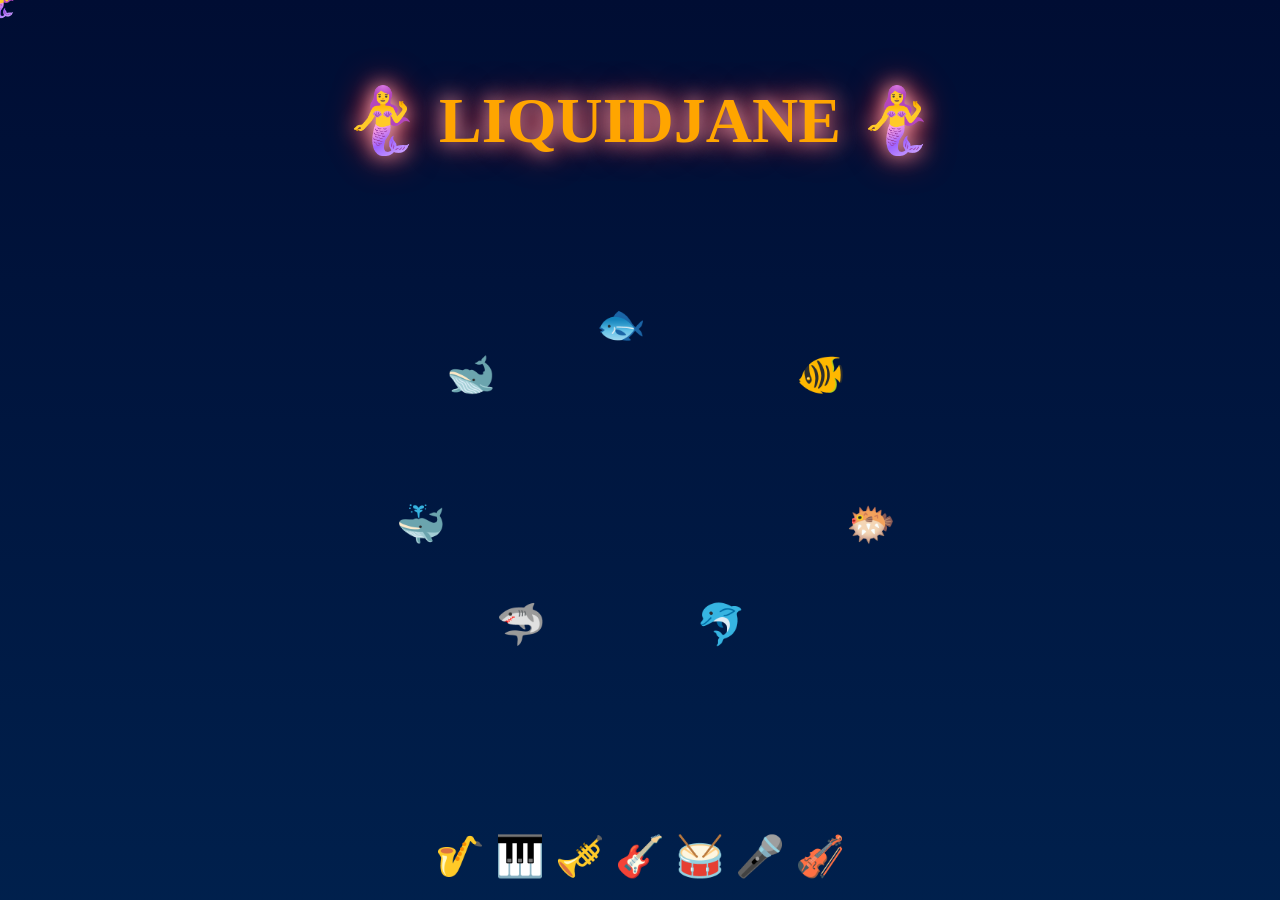
==== index.html @ fe190a69 "Initial commit" ====
<!DOCTYPE html>
<html lang="en">
<head>
<meta charset="UTF-8">
<meta name="viewport" content="width=device-width, initial-scale=1.0">
<title>LiquidJane</title>
<link rel="stylesheet" href="style.css">
</head>
<body>

<h1 class="title" onclick="goHome()">🧜‍♀️ LIQUIDJANE 🧜‍♀️</h1>

<div class="fish-buttons">
  <button class="fish" onclick="openPage(1)">🐟</button>
  <button class="fish" onclick="openPage(2)">🐠</button>
  <button class="fish" onclick="openPage(3)">🐡</button>
  <button class="fish" onclick="openPage(4)">🐬</button>
  <button class="fish" onclick="openPage(5)">🦈</button>
  <button class="fish" onclick="openPage(6)">🐳</button>
  <button class="fish" onclick="openPage(7)">🐋</button>
</div>

<div class="instruments">🎷 🎹 🎺 🎸 🥁 🎤 🎻</div>
<div id="cursor">🧜‍♀️</div>

<script src="script.js"></script>
</body>
</html>
---- style.css ----
body {
  margin:0;
  overflow:hidden;
  height:100vh;
  background: linear-gradient(180deg,#000d33,#003366,#66b3ff);
  background-size:400% 400%;
  animation: melt 6s ease-in-out infinite alternate;
  cursor:none;
  font-family:'Comic Sans MS', cursive;
}
.title {
  position:absolute;
  top:40px;
  left:50%;
  transform:translateX(-50%);
  font-size:4em;
  color:orange;
  text-shadow:0 0 20px pink,0 0 35px red;
  cursor:pointer;
  z-index:10;
}
@keyframes melt {
  0%{background-position:0% 0%;}
  100%{background-position:100% 100%;}
}
.instruments {
  position:absolute;
  bottom:20px;
  width:100%;
  text-align:center;
  font-size:2.5em;
  color:white;
}
.fish-buttons {
  position:absolute;
  top:50%;
  left:50%;
  transform:translate(-50%, -50%);
}
.fish {
  position:absolute;
  font-size:2.5em;
  background:none;
  border:none;
  cursor:pointer;
  animation:bob 2s ease-in-out infinite alternate;
}
@keyframes bob {
  0%{transform:translateY(0px);}
  100%{transform:translateY(-10px);}
}
.fish:nth-child(1){top:-150px; left:-50px;}
.fish:nth-child(2){top:-100px; left:150px;}
.fish:nth-child(3){top:50px; left:200px;}
.fish:nth-child(4){top:150px; left:50px;}
.fish:nth-child(5){top:150px; left:-150px;}
.fish:nth-child(6){top:50px; left:-250px;}
.fish:nth-child(7){top:-100px; left:-200px;}
#cursor {
  position:fixed;
  pointer-events:none;
  font-size:2em;
  transform:translate(-50%,-50%);
  z-index:1000;
}
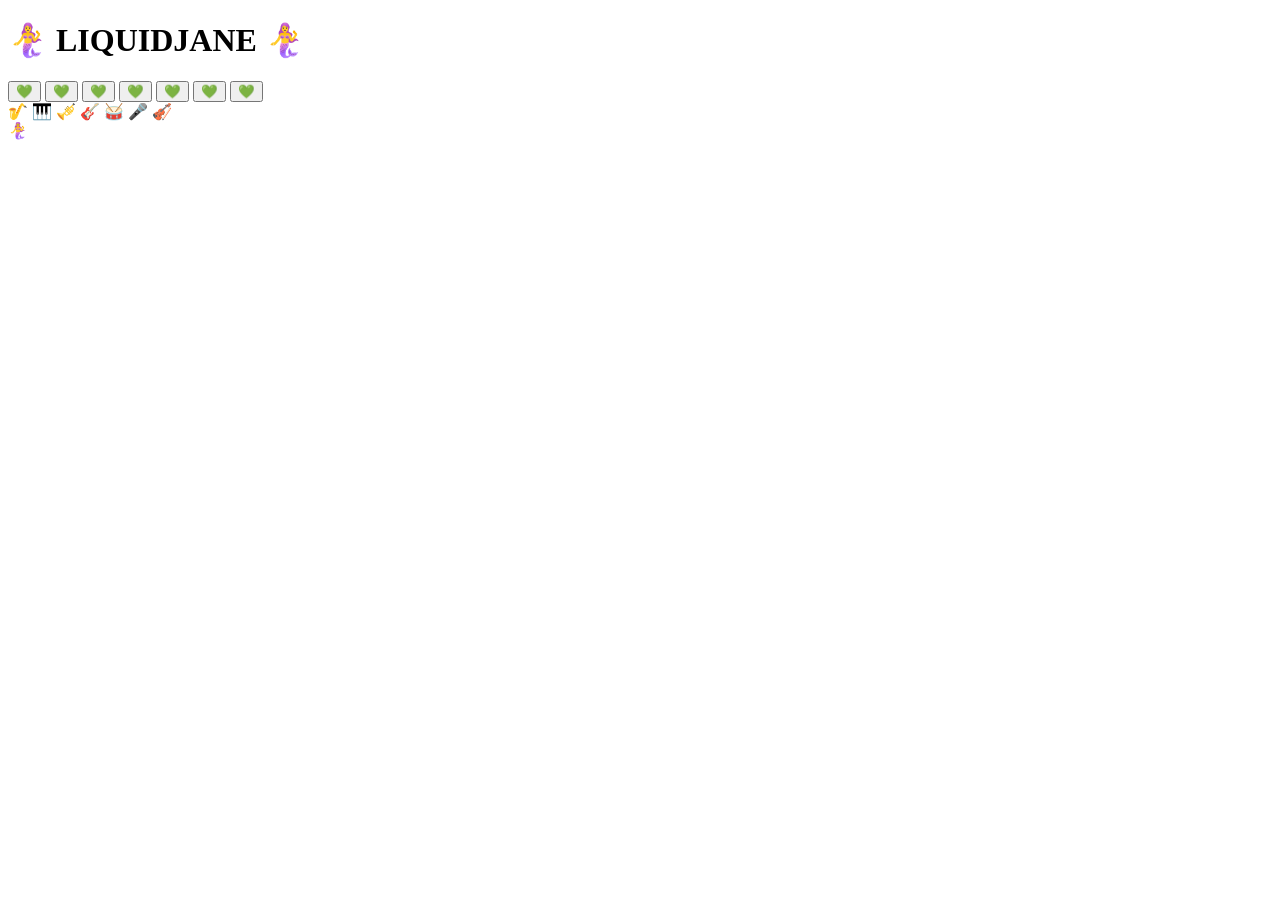
==== commit 45e57d12: "Add initial HTML structure for LiquidJane" ====
--- a/index.html
+++ b/index.html
@@ -10,17 +10,18 @@
 
 <h1 class="title" onclick="goHome()">🧜‍♀️ LIQUIDJANE 🧜‍♀️</h1>
 
-<div class="fish-buttons">
-  <button class="fish" onclick="openPage(1)">🐟</button>
-  <button class="fish" onclick="openPage(2)">🐠</button>
-  <button class="fish" onclick="openPage(3)">🐡</button>
-  <button class="fish" onclick="openPage(4)">🐬</button>
-  <button class="fish" onclick="openPage(5)">🦈</button>
-  <button class="fish" onclick="openPage(6)">🐳</button>
-  <button class="fish" onclick="openPage(7)">🐋</button>
+<div class="page-buttons">
+  <button class="page" onclick="openPage(1)">💚</button>
+  <button class="page" onclick="openPage(2)">💚</button>
+  <button class="page" onclick="openPage(3)">💚</button>
+  <button class="page" onclick="openPage(4)">💚</button>
+  <button class="page" onclick="openPage(5)">💚</button>
+  <button class="page" onclick="openPage(6)">💚</button>
+  <button class="page" onclick="openPage(7)">💚</button>
 </div>
 
 <div class="instruments">🎷 🎹 🎺 🎸 🥁 🎤 🎻</div>
+
 <div id="cursor">🧜‍♀️</div>
 
 <script src="script.js"></script>
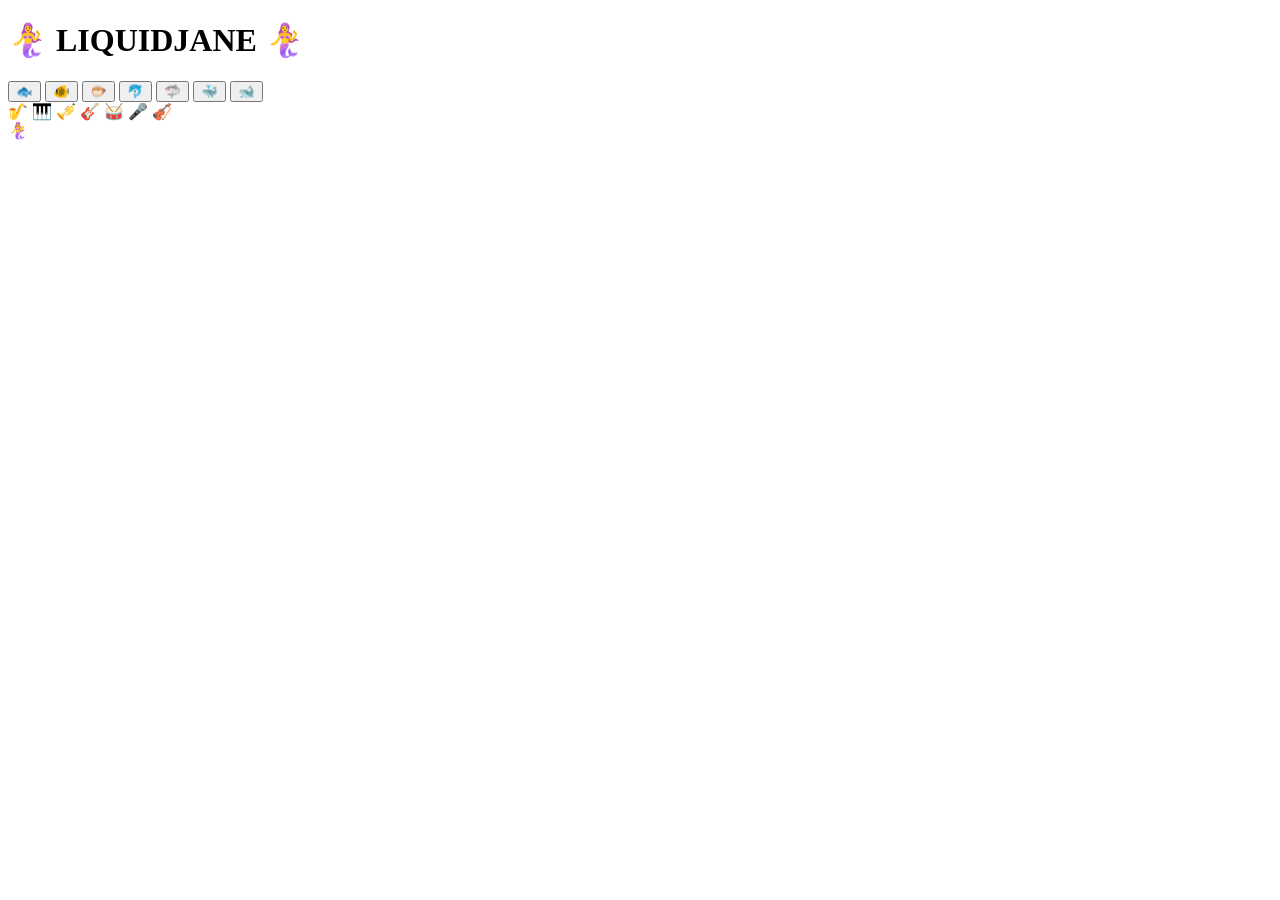
==== commit 09b52ab5: "Add initial HTML structure for LiquidJane" ====
--- a/index.html
+++ b/index.html
@@ -11,17 +11,16 @@
 <h1 class="title" onclick="goHome()">🧜‍♀️ LIQUIDJANE 🧜‍♀️</h1>
 
 <div class="page-buttons">
-  <button class="page" onclick="openPage(1)">💚</button>
-  <button class="page" onclick="openPage(2)">💚</button>
-  <button class="page" onclick="openPage(3)">💚</button>
-  <button class="page" onclick="openPage(4)">💚</button>
-  <button class="page" onclick="openPage(5)">💚</button>
-  <button class="page" onclick="openPage(6)">💚</button>
-  <button class="page" onclick="openPage(7)">💚</button>
+  <button class="page" onclick="openPage(1)">🐟</button>
+  <button class="page" onclick="openPage(2)">🐠</button>
+  <button class="page" onclick="openPage(3)">🐡</button>
+  <button class="page" onclick="openPage(4)">🐬</button>
+  <button class="page" onclick="openPage(5)">🦈</button>
+  <button class="page" onclick="openPage(6)">🐳</button>
+  <button class="page" onclick="openPage(7)">🐋</button>
 </div>
 
 <div class="instruments">🎷 🎹 🎺 🎸 🥁 🎤 🎻</div>
-
 <div id="cursor">🧜‍♀️</div>
 
 <script src="script.js"></script>
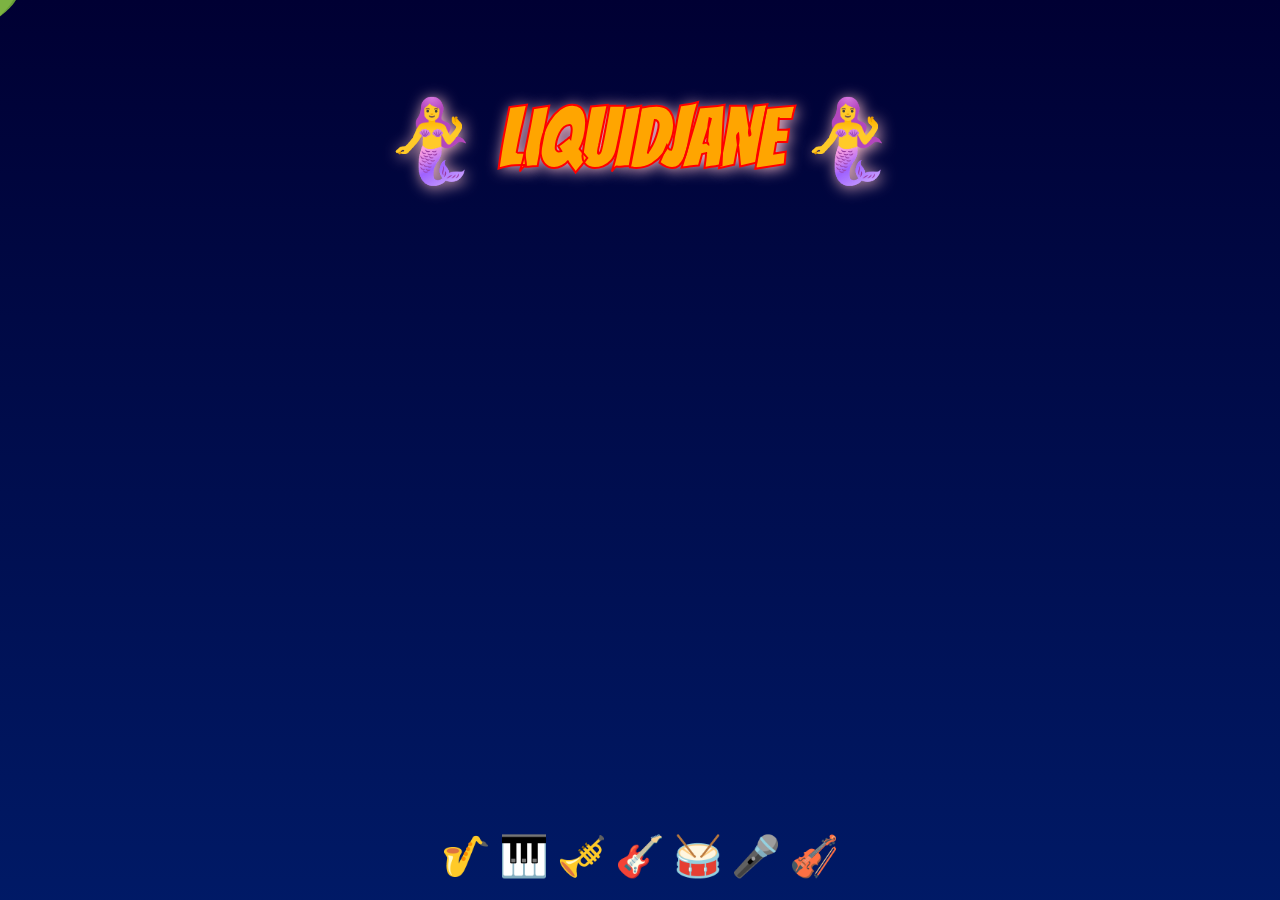
==== commit b2c48335: "Add initial HTML structure for LiquidJane page" ====
--- a/index.html
+++ b/index.html
@@ -3,26 +3,17 @@
 <head>
 <meta charset="UTF-8">
 <meta name="viewport" content="width=device-width, initial-scale=1.0">
-<title>LiquidJane</title>
+<title>LiquidJane Page 1</title>
 <link rel="stylesheet" href="style.css">
+<script src="config.js"></script>
+<script src="script.js"></script>
 </head>
-<body>
+<body onload="applyPageConfig(1)">
 
 <h1 class="title" onclick="goHome()">🧜‍♀️ LIQUIDJANE 🧜‍♀️</h1>
 
-<div class="page-buttons">
-  <button class="page" onclick="openPage(1)">🐟</button>
-  <button class="page" onclick="openPage(2)">🐠</button>
-  <button class="page" onclick="openPage(3)">🐡</button>
-  <button class="page" onclick="openPage(4)">🐬</button>
-  <button class="page" onclick="openPage(5)">🦈</button>
-  <button class="page" onclick="openPage(6)">🐳</button>
-  <button class="page" onclick="openPage(7)">🐋</button>
-</div>
+<div class="instruments">🎷 🎹 🎺 🎸 🥁 🎤 🎻</div>
+<div id="cursor">💚</div>
 
-<div class="instruments">🎷 🎹 🎺 🎸 🥁 🎤 🎻</div>
-<div id="cursor">🧜‍♀️</div>
-
-<script src="script.js"></script>
 </body>
 </html>
--- a/style.css
+++ b/style.css
@@ -0,0 +1,63 @@
+@import url('https://fonts.googleapis.com/css2?family=Bangers&display=swap');
+
+body {
+  margin:0;
+  overflow:hidden;
+  height:100vh;
+  background: linear-gradient(180deg,#000033,#003399,#66ccff);
+  background-size:400% 400%;
+  animation: melt 6s ease-in-out infinite alternate;
+  cursor:none;
+  font-family: 'Bangers', Impact, 'Arial Black', sans-serif;
+}
+
+.title {
+  position:absolute;
+  top:40px;
+  left:50%;
+  transform:translateX(-50%);
+  font-size:5em;
+  color:#FFA500;
+  text-shadow:2px 2px 15px pink;
+  -webkit-text-stroke:2px red;
+  font-weight:bold;
+  cursor:pointer;
+  z-index:10;
+}
+
+.instruments {
+  position:absolute;
+  bottom:20px;
+  width:100%;
+  text-align:center;
+  font-size:2.5em;
+  color:white;
+}
+
+.page-buttons {
+  position:absolute;
+  top:50%;
+  left:50%;
+  transform:translate(-50%, -50%);
+}
+.page {
+  position:absolute;
+  font-size:2.5em;
+  background:none;
+  border:none;
+  cursor:pointer;
+  animation:bob 2s ease-in-out infinite alternate;
+}
+
+@keyframes bob {
+  0%{transform:translateY(0px);}
+  100%{transform:translateY(-10px);}
+}
+
+#cursor {
+  position:fixed;
+  pointer-events:none;
+  font-size:2em;
+  transform:translate(-50%,-50%);
+  z-index:1000;
+}
